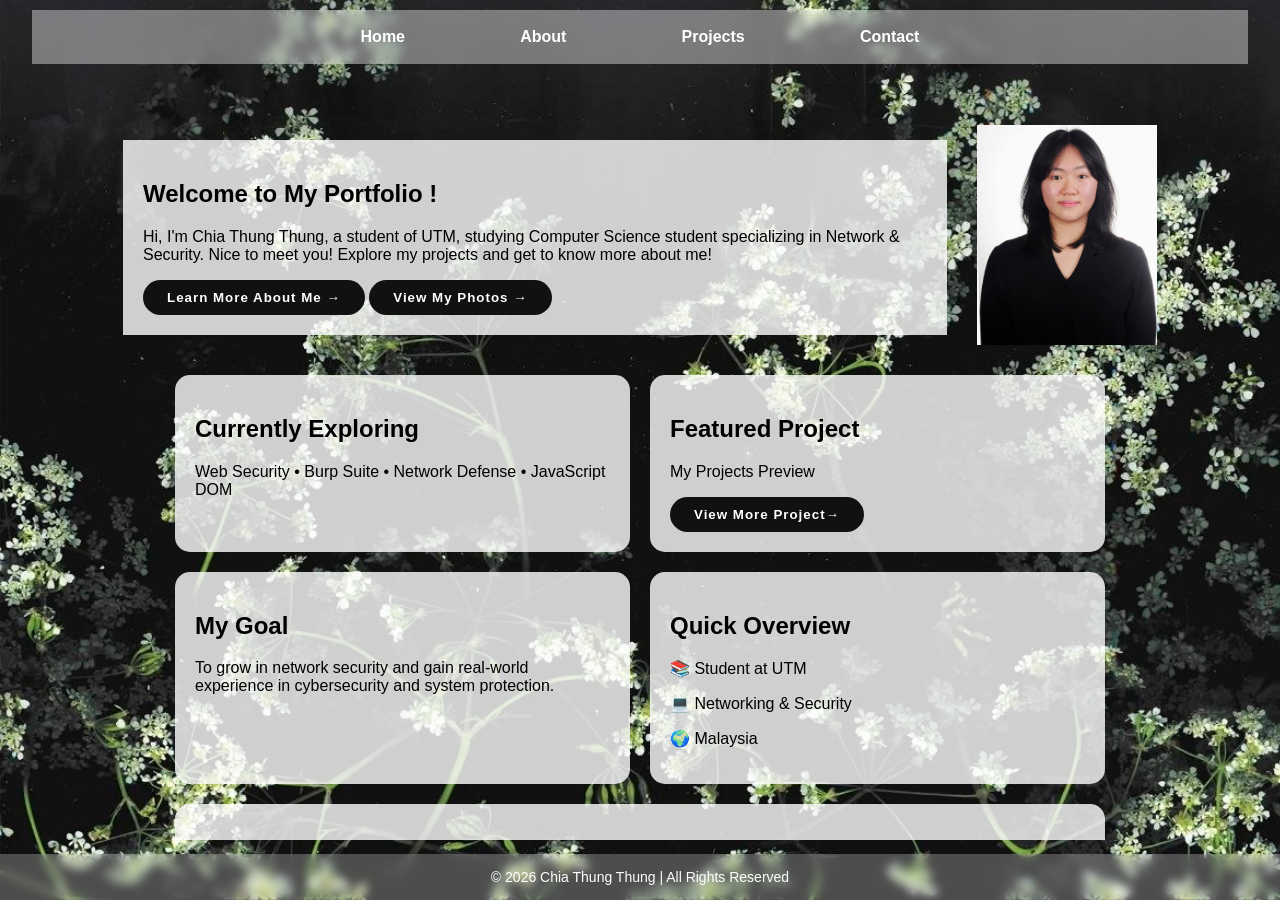
==== index.html @ 985e27f0 "Add files via upload" ====
<!DOCTYPE html>
<html lang="en">
<head>
    <meta name="viewport" content="width=device-width, initial-scale=1.0">
    <meta name="description" content="Personal portfolio website of Thung">
    <title>Thung Portfolio | Home</title>
    <link rel="stylesheet" href="css/style.css">
</head>

<body>
    <header>
        <nav>
            <div class="navbar">
                <a href="index.html">Home</a>
                <a href="aboutme.html">About</a>
                <a href="project.html">Projects</a>
                <a href="contact.html">Contact</a>
            </div>
        </nav>
    </header>

    <main>
        <div class="welcome-container">
            <section class="welcome">
                <h1>Welcome to My Portfolio !</h1>
                <p>Hi, I'm Chia Thung Thung, a student of UTM, 
                    studying Computer Science student specializing in Network & Security. 
                    Nice to meet you! 
                    Explore my projects and get to know more about me!
                </p>
                <button onclick="window.location.href='aboutme.html'">
                    Learn More About Me →
                </button>
                <button onclick="window.location.href='images.html'">
                    View My Photos →
                </button>
            </section>

            <div class="welcome-image">
                <img src="img/profile pic.jpg" alt="Chia Thung Thung Profile Image">
            </div>
        </div>

        <div class= "grid-container">
            <section class="card">
                <h2>Currently Exploring</h2>
                <p>Web Security • Burp Suite • Network Defense • JavaScript DOM</p>
            </section>

            <section class="card">
                <h2>Featured Project</h2>
                <p>My Projects Preview</p>
                <button onclick="window.location.href='project.html'">
                    View More Project→
                </button>
            </section>

            <section class="card">
                <h2>My Goal</h2>
                <p>To grow in network security and gain real-world experience in cybersecurity and system protection.</p>
            </section>

            <section class="card">
                <h2>Quick Overview</h2>
                <p>📚 Student at UTM</p>
                <p>💻 Networking & Security</p>
                <p>🌍 Malaysia</p>
            </section>
            
            <section class="card-skills">
                <h2>Skills and Language Snapshot</h2>
                <p>HTML • C++ • Java • MySQL • Linux • R • Packet Tracer </p>
            </section>

            <section class="card-button">
                <button onclick="window.location.href='aboutme.html'">About Me🙋</button>
                <button onclick="window.location.href='project.html'">View Projects💻</button>
                <button onclick="window.location.href='contact.html'">Contact📞</button>
            </section>
        </div>
    </main>

    <footer>
        <p>© 2026 Chia Thung Thung | All Rights Reserved</p>
    </footer>

</body>
</html>
---- css/style.css ----
body {
    background-image: url('../img/background2.jpg');
    background-size: cover;
    background-repeat: no-repeat;
    background-attachment: fixed;
    margin: 0;
    font-size: 16px;
    overflow: hidden; /* Prevents the body itself from scrolling */
    display: flex;
    flex-direction: column;
    height: 100vh; /* Forces body to occupy exactly 100% of the viewport height */
}

* {
    font-family:'Lucida Sans', 'Lucida Sans Regular', 'Lucida Grande', 'Lucida Sans Unicode', Geneva, Verdana, sans-serif;
    color: black;
    box-sizing: border-box; /* Helps manage padding and margins cleanly */
}

/* Navigation bar styling */
.navbar {
    background-color: rgba(255, 255, 255, 0.4); /* Slightly increased opacity */
    display: flex;              
    justify-content: center;    
    align-items: center;
    gap: 6vw; /* Reduced slightly from 8vw to prevent premature wrapping on medium screens */
    flex-wrap: nowrap; /* Prevents wrapping onto a second line */
    padding: 8px;
    position: fixed;
    top: 10px;
    left: 50%;
    transform: translateX(-50%);
    width: 95%;
    backdrop-filter: blur(5px);
    -webkit-backdrop-filter: blur(5px);
    font-family:'Lucida Sans', 'Lucida Sans Regular', 'Lucida Grande', 'Lucida Sans Unicode', Geneva, Verdana, sans-serif;
    z-index: 1000; /* Guarantees navbar stays on top */
}

/* Navigation links */
.navbar a {
    color: white;
    text-decoration: none;
    padding: 10px 1.5vw;
    font-weight: bold;
    transition: background-color 0.3s ease; 
    white-space: nowrap; /* Prevents words inside a link from breaking onto two lines */
}


/* Hover effect */
.navbar a:hover {
    background-color: rgba(255, 255, 255, 0.8); 
    border-radius: 5px;
    color: black;
}

/* Middle Content Scrolling Area */
main {
    margin-top: 80px; /* Leave clean vertical gap for the fixed header */
    margin-bottom: 60px; /* Leave clean vertical gap for the fixed footer */
    overflow-y: auto; /* Restricts vertical scrolling strictly inside the <main> block */
    padding: 20px;
    flex: 1; /* Automatically fills up the remaining screen height */
}

.welcome {
    background-color: rgba(255, 255, 255, 0.8); 
    margin: 20px auto;
    padding: 20px;
    width: 80%;
}

.welcome2 {
    background-color: rgba(255, 255, 255, 0.8); 
    margin: 20px auto;
    padding: 20px;
    width: 75%;
}

.grid-container {
    width: 75%;
    margin: auto;
    display: grid;
    grid-template-columns: repeat(2, 1fr);
    gap: 20px;
}

.card {
    background-color: rgba(255,255,255,0.8);
    padding: 20px;
    border-radius: 15px;
    transition: 0.3s;
}

.card:hover {
    transform: translateY(-10px);
    box-shadow: 0 8px 20px rgba(0,0,0,0.2);
}

.card-skills {
    grid-column: 1 / -1;
    background-color: rgba(255,255,255,0.8);
    padding: 20px;
    border-radius: 15px;
    transition: 0.3s;
}

.card-skills:hover {
    transform: translateY(-10px);
    box-shadow: 0 8px 20px rgba(0,0,0,0.2);
}

.card-button {
    grid-column: 1 / -1;
    background-color: rgba(255,255,255,0.8);
    padding: 20px;
    border-radius: 15px;
    display: flex;
    justify-content: center;
    gap: 20px;
}

button {
    background: #111;
    color: white;
    border: 2px solid transparent;
    padding: 8px 22px;
    border-radius: 30px;
    font-weight: bold;
    letter-spacing: 1px;
    cursor: pointer;
    transition: 0.3s;
}

button:hover {
    background: transparent;
    color: black;
    border: 2px solid black;
    transform: scale(1.05);
}

.result-table {
  width: 100%;
  border-collapse: collapse;
  margin-top: 10px;
}

.result-table th {
  background-color: #0f172a;
  color: white;
  padding: 10px;
  text-align: left;
}

.result-table td {
  padding: 10px;
  border-bottom: 1px solid #ddd;
}

.result-table tr:hover {
  background-color: #f5f5f5;
}

.welcome3 {
  background-color: rgba(255, 255, 255, 0.8); 
  margin: 20px auto;
  padding: 20px;
  width: 75%;
  font-family: Arial, sans-serif;
}

.tech-stack h2 {
  margin-bottom: 10px;
}

.tech-stack h3 {
  margin-top: 20px;
  margin-bottom: 10px;
}

.badges {
  display: flex;
  flex-wrap: wrap;
  gap: 10px;
}

/* Fixed Footer styling */
footer {
    background-color: rgba(255, 255, 255, 0.255);
    text-align: center;
    padding: 15px;
    width: 100%;
    position: fixed;
    bottom: 0;
    left: 0;
    backdrop-filter: blur(5px);
    -webkit-backdrop-filter: blur(5px);
    z-index: 1000; /* Guarantees footer stays on top */
}

footer p {
    margin: 0;
    color: white;
    font-size: 14px;
}

/* 1. Responsiveness for smaller viewport widths (Mobile & Tablet) */
@media (max-width: 768px) {
    .grid-container {
        grid-template-columns: 1fr; /* Drops to a single-column layout */
        width: 80%;
    }
    .welcome, .welcome2, .welcome3 {
        width: 90%;
    }
}

/* 2. Direct Contact Details & Links */
.contact-details {
    margin-top: 15px;
    display: flex;
    flex-direction: column;
    gap: 12px;
}

.contact-link {
    color: #00599C; /* Uses your custom styling blue accent */
    text-decoration: underline;
    font-weight: bold;
    transition: color 0.3s ease;
}

.contact-link:hover {
    color: #111;
}

.profile-badges {
    display: flex;
    flex-wrap: wrap;
    gap: 10px;
    margin-top: 15px;
}

.badge-link {
    transition: transform 0.2s ease;
}

.badge-link:hover {
    transform: scale(1.05); /* Scales the badge up slightly on hover */
}

/* 3. Form Layout Styles */
.contact-form {
    display: flex;
    flex-direction: column;
    gap: 15px;
}

.form-group {
    display: flex;
    flex-direction: column;
    gap: 6px;
}

.form-group label {
    font-weight: bold;
    font-size: 14px;
    color: #111;
    text-align: left;
}

.form-group input, 
.form-group textarea {
    width: 100%;
    padding: 10px 15px;
    border: 1px solid rgba(0, 0, 0, 0.2);
    border-radius: 8px;
    background-color: rgba(255, 255, 255, 0.9);
    font-family: inherit;
    font-size: 14px;
    color: black;
    transition: all 0.3s ease;
}

/* 4. Active input styling on highlight */
.form-group input:focus, 
.form-group textarea:focus {
    outline: none;
    border-color: #111;
    background-color: #fff;
    box-shadow: 0 0 8px rgba(0, 0, 0, 0.15);
}

/* 5. Natural sizing for the form submission button */
.submit-btn {
    align-self: flex-start;
    margin-top: 10px;
}

.project-card {
    background-color: rgba(255, 255, 255, 0.8);
    padding: 25px;
    border-radius: 15px;
    transition: 0.3s;
}

.project-card:hover {
    transform: translateY(-10px);
    box-shadow: 0 8px 20px rgba(0, 0, 0, 0.2);
}

.project-card h2 {
    margin-top: 0;
    margin-bottom: 8px;
}

.project-card h3 {
    margin: 12px 0 6px 0;
    font-size: 14px;
    color: rgba(0, 0, 0, 0.6);
}

.project-card p {
    line-height: 1.6;
}

.lang-badge {
    display: inline-block;
    background: rgba(0, 0, 0, 0.08);
    padding: 3px 10px;
    border-radius: 20px;
    font-size: 13px;
    margin-right: 4px;
}

.project-links {
    margin-top: 15px;
    display: flex;
    gap: 12px;
}

.project-links button {
    font-size: 13px;
    padding: 6px 16px;
}


.gallery-grid {
    width: 75%;
    margin: 20px auto;
    display: grid;
    grid-template-columns: repeat(auto-fill, minmax(250px, 1fr));
    gap: 20px;
}

.gallery-item {
    background-color: rgba(255, 255, 255, 0.8);
    padding: 12px;
    border-radius: 15px;
    text-align: center;
    transition: 0.3s ease;
    cursor: pointer;
}

.gallery-item:hover {
    transform: translateY(-8px) scale(1.03);
    box-shadow: 0 10px 20px rgba(0, 0, 0, 0.2);
    background-color: rgba(255, 255, 255, 1);
}

/* VERTICAL IMAGE STYLE */
.gallery-item img {
    width: 100%;
    height: 350px;        /* Tall box for portrait look */
    object-fit: cover;    /* Crops to fit without distortion */
    border-radius: 10px;
    display: block;
}

.gallery-caption {
    margin-top: 10px;
    font-size: 14px;
    font-weight: bold;
    color: #111;
}

/* Split Layout for Welcome Area */
.welcome-container {
    margin: 10px auto;
    padding: 10px;
    width: 85%;
    display: flex;
    align-items: center;
    justify-content: space-between;
    gap: 30px;
}

.welcome-text {
    flex: 1;
    text-align: left;
}

.welcome-text h1 {
    margin-top: 0;
    font-size: 2.2rem;
}

.welcome-text p {
    line-height: 1.6;
    margin-bottom: 20px;
}

.welcome-buttons {
    display: flex;
    gap: 15px;
    flex-wrap: wrap;
}

/* Profile Image Styling */
.welcome-image {
    flex-shrink: 0;
}

.welcome-image img {
    width: 180px;
    height: 220px;
    object-fit: cover;
}

/* Featured Project layout expansion */
.card-featured {
    grid-column: 1 / -1; /* Makes it span across both columns */
    background-color: rgba(255, 255, 255, 0.8);
    padding: 25px;
    border-radius: 15px;
    text-align: center;
    transition: 0.3s;
}

.card-featured:hover {
    transform: translateY(-5px);
    box-shadow: 0 8px 20px rgba(0,0,0,0.2);
}

.overview-list {
    text-align: left;
    display: inline-block;
}

.overview-list p {
    margin: 8px 0;
}

/* Mobile Responsiveness Rules for Split Welcome View */
@media (max-width: 768px) {
    .welcome-container {
        flex-direction: column-reverse; /* Puts image on top on small mobile screens */
        text-align: center;
        width: 80%;
        gap: 20px;
    }
    
    .welcome-text {
        text-align: center;
    }

    .welcome-buttons {
        justify-content: center;
    }
    
    .welcome-image img {
        width: 140px;
        height: 180px;
    }
}
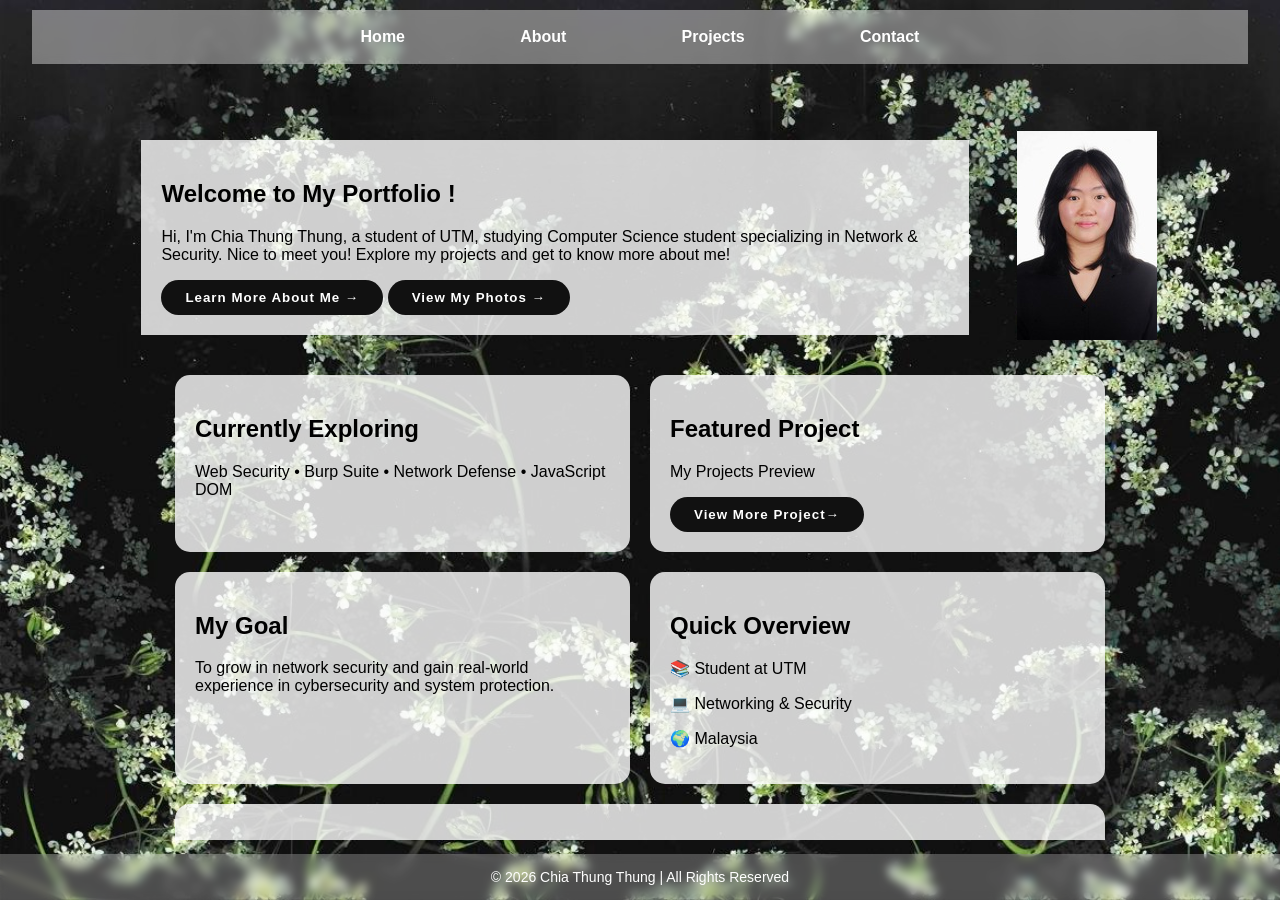
==== commit a24133d2: "Add files via upload" ====
--- a/index.html
+++ b/index.html
@@ -1,6 +1,7 @@
 <!DOCTYPE html>
 <html lang="en">
 <head>
+    <meta charset="UTF-8">
     <meta name="viewport" content="width=device-width, initial-scale=1.0">
     <meta name="description" content="Personal portfolio website of Thung">
     <title>Thung Portfolio | Home</title>
@@ -37,7 +38,7 @@
             </section>
 
             <div class="welcome-image">
-                <img src="img/profile pic.jpg" alt="Chia Thung Thung Profile Image">
+                <img src="img/profile pic.jpg" alt="Chia Thung Thung Profile Image" width="140" height="209">
             </div>
         </div>
 
--- a/css/style.css
+++ b/css/style.css
@@ -5,26 +5,25 @@
     background-attachment: fixed;
     margin: 0;
     font-size: 16px;
-    overflow: hidden; /* Prevents the body itself from scrolling */
+    overflow: hidden;
     display: flex;
     flex-direction: column;
-    height: 100vh; /* Forces body to occupy exactly 100% of the viewport height */
+    height: 100vh; 
 }
 
 * {
     font-family:'Lucida Sans', 'Lucida Sans Regular', 'Lucida Grande', 'Lucida Sans Unicode', Geneva, Verdana, sans-serif;
     color: black;
-    box-sizing: border-box; /* Helps manage padding and margins cleanly */
-}
-
-/* Navigation bar styling */
+    box-sizing: border-box; 
+}
+
 .navbar {
-    background-color: rgba(255, 255, 255, 0.4); /* Slightly increased opacity */
+    background-color: rgba(255, 255, 255, 0.4); 
     display: flex;              
     justify-content: center;    
     align-items: center;
-    gap: 6vw; /* Reduced slightly from 8vw to prevent premature wrapping on medium screens */
-    flex-wrap: nowrap; /* Prevents wrapping onto a second line */
+    gap: 6vw;
+    flex-wrap: nowrap; 
     padding: 8px;
     position: fixed;
     top: 10px;
@@ -33,159 +32,31 @@
     width: 95%;
     backdrop-filter: blur(5px);
     -webkit-backdrop-filter: blur(5px);
-    font-family:'Lucida Sans', 'Lucida Sans Regular', 'Lucida Grande', 'Lucida Sans Unicode', Geneva, Verdana, sans-serif;
-    z-index: 1000; /* Guarantees navbar stays on top */
-}
-
-/* Navigation links */
+    z-index: 1000;
+}
+
 .navbar a {
     color: white;
     text-decoration: none;
     padding: 10px 1.5vw;
     font-weight: bold;
     transition: background-color 0.3s ease; 
-    white-space: nowrap; /* Prevents words inside a link from breaking onto two lines */
-}
-
-
-/* Hover effect */
+}
+
 .navbar a:hover {
     background-color: rgba(255, 255, 255, 0.8); 
     border-radius: 5px;
     color: black;
 }
 
-/* Middle Content Scrolling Area */
 main {
-    margin-top: 80px; /* Leave clean vertical gap for the fixed header */
-    margin-bottom: 60px; /* Leave clean vertical gap for the fixed footer */
-    overflow-y: auto; /* Restricts vertical scrolling strictly inside the <main> block */
+    margin-top: 80px; 
+    margin-bottom: 60px; 
+    overflow-y: auto; 
     padding: 20px;
-    flex: 1; /* Automatically fills up the remaining screen height */
-}
-
-.welcome {
-    background-color: rgba(255, 255, 255, 0.8); 
-    margin: 20px auto;
-    padding: 20px;
-    width: 80%;
-}
-
-.welcome2 {
-    background-color: rgba(255, 255, 255, 0.8); 
-    margin: 20px auto;
-    padding: 20px;
-    width: 75%;
-}
-
-.grid-container {
-    width: 75%;
-    margin: auto;
-    display: grid;
-    grid-template-columns: repeat(2, 1fr);
-    gap: 20px;
-}
-
-.card {
-    background-color: rgba(255,255,255,0.8);
-    padding: 20px;
-    border-radius: 15px;
-    transition: 0.3s;
-}
-
-.card:hover {
-    transform: translateY(-10px);
-    box-shadow: 0 8px 20px rgba(0,0,0,0.2);
-}
-
-.card-skills {
-    grid-column: 1 / -1;
-    background-color: rgba(255,255,255,0.8);
-    padding: 20px;
-    border-radius: 15px;
-    transition: 0.3s;
-}
-
-.card-skills:hover {
-    transform: translateY(-10px);
-    box-shadow: 0 8px 20px rgba(0,0,0,0.2);
-}
-
-.card-button {
-    grid-column: 1 / -1;
-    background-color: rgba(255,255,255,0.8);
-    padding: 20px;
-    border-radius: 15px;
-    display: flex;
-    justify-content: center;
-    gap: 20px;
-}
-
-button {
-    background: #111;
-    color: white;
-    border: 2px solid transparent;
-    padding: 8px 22px;
-    border-radius: 30px;
-    font-weight: bold;
-    letter-spacing: 1px;
-    cursor: pointer;
-    transition: 0.3s;
-}
-
-button:hover {
-    background: transparent;
-    color: black;
-    border: 2px solid black;
-    transform: scale(1.05);
-}
-
-.result-table {
-  width: 100%;
-  border-collapse: collapse;
-  margin-top: 10px;
-}
-
-.result-table th {
-  background-color: #0f172a;
-  color: white;
-  padding: 10px;
-  text-align: left;
-}
-
-.result-table td {
-  padding: 10px;
-  border-bottom: 1px solid #ddd;
-}
-
-.result-table tr:hover {
-  background-color: #f5f5f5;
-}
-
-.welcome3 {
-  background-color: rgba(255, 255, 255, 0.8); 
-  margin: 20px auto;
-  padding: 20px;
-  width: 75%;
-  font-family: Arial, sans-serif;
-}
-
-.tech-stack h2 {
-  margin-bottom: 10px;
-}
-
-.tech-stack h3 {
-  margin-top: 20px;
-  margin-bottom: 10px;
-}
-
-.badges {
-  display: flex;
-  flex-wrap: wrap;
-  gap: 10px;
-}
-
-/* Fixed Footer styling */
+    flex: 1; 
+}
+
 footer {
     background-color: rgba(255, 255, 255, 0.255);
     text-align: center;
@@ -196,7 +67,7 @@
     left: 0;
     backdrop-filter: blur(5px);
     -webkit-backdrop-filter: blur(5px);
-    z-index: 1000; /* Guarantees footer stays on top */
+    z-index: 1000; 
 }
 
 footer p {
@@ -205,18 +76,152 @@
     font-size: 14px;
 }
 
-/* 1. Responsiveness for smaller viewport widths (Mobile & Tablet) */
-@media (max-width: 768px) {
-    .grid-container {
-        grid-template-columns: 1fr; /* Drops to a single-column layout */
-        width: 80%;
-    }
-    .welcome, .welcome2, .welcome3 {
-        width: 90%;
-    }
-}
-
-/* 2. Direct Contact Details & Links */
+.welcome, .welcome2, .welcome3 {
+    background-color: rgba(255, 255, 255, 0.8); 
+    margin: 20px auto;
+    padding: 20px;
+}
+
+.welcome { width: 80%; }
+.welcome2 { width: 75%; }
+.welcome3 { 
+    width: 75%; 
+    font-family: Arial, sans-serif;
+}
+
+.welcome-container {
+    margin: 10px auto;
+    padding: 10px;
+    width: 85%;
+    display: flex;
+    align-items: center;
+    justify-content: space-between;
+    gap: 30px;
+}
+
+.welcome-buttons {
+    display: flex;
+    gap: 15px;
+    flex-wrap: wrap;
+}
+
+.welcome-image {
+    flex-shrink: 0;
+}
+
+.welcome-image img {
+    object-fit: cover;
+}
+
+.grid-container {
+    width: 75%;
+    margin: auto;
+    display: grid;
+    grid-template-columns: repeat(2, 1fr);
+    gap: 20px;
+}
+
+.card, .card-skills, .project-card {
+    background-color: rgba(255, 255, 255, 0.8);
+    padding: 20px;
+    border-radius: 15px;
+    transition: 0.3s;
+}
+
+.card:hover, .card-skills:hover, .project-card:hover {
+    transform: translateY(-10px);
+    box-shadow: 0 8px 20px rgba(0, 0, 0, 0.2);
+}
+
+.card-skills, .card-button{
+    grid-column: 1 / -1;
+}
+
+.card-button {
+    background-color: rgba(255,255,255,0.8);
+    padding: 20px;
+    border-radius: 15px;
+    display: flex;
+    justify-content: center;
+    gap: 20px;
+}
+
+.project-card {
+    padding: 25px;
+}
+
+.project-card h2 {
+    margin-top: 0;
+    margin-bottom: 8px;
+}
+
+.project-card h3 {
+    margin: 12px 0 6px 0;
+    font-size: 14px;
+    color: rgba(0, 0, 0, 0.6);
+}
+
+.project-card p {
+    line-height: 1.6;
+}
+.project-links {
+    margin-top: 15px;
+    display: flex;
+    gap: 12px;
+}
+
+.project-links button {
+    font-size: 13px;
+    padding: 6px 16px;
+}
+
+button {
+    background: #111;
+    color: white;
+    border: 2px solid transparent;
+    padding: 8px 22px;
+    border-radius: 30px;
+    font-weight: bold;
+    letter-spacing: 1px;
+    cursor: pointer;
+    transition: 0.3s;
+}
+
+button:hover {
+    background: transparent;
+    color: black;
+    border: 2px solid black;
+    transform: scale(1.05);
+}
+
+.result-table {
+  width: 100%;
+  border-collapse: collapse;
+  margin-top: 10px;
+}
+
+.result-table th {
+  background-color: #0f172a;
+  color: white;
+  padding: 10px;
+  text-align: left;
+}
+
+.result-table td {
+  padding: 10px;
+  border-bottom: 1px solid #ddd;
+}
+
+.result-table tr:hover {
+  background-color: #f5f5f5;
+}
+
+.badges {
+  display: flex;
+  flex-wrap: wrap;
+  gap: 10px;
+}
+
 .contact-details {
     margin-top: 15px;
     display: flex;
@@ -225,7 +230,7 @@
 }
 
 .contact-link {
-    color: #00599C; /* Uses your custom styling blue accent */
+    color: #00599C; 
     text-decoration: underline;
     font-weight: bold;
     transition: color 0.3s ease;
@@ -247,10 +252,9 @@
 }
 
 .badge-link:hover {
-    transform: scale(1.05); /* Scales the badge up slightly on hover */
-}
-
-/* 3. Form Layout Styles */
+    transform: scale(1.05); 
+}
+
 .contact-form {
     display: flex;
     flex-direction: column;
@@ -283,7 +287,6 @@
     transition: all 0.3s ease;
 }
 
-/* 4. Active input styling on highlight */
 .form-group input:focus, 
 .form-group textarea:focus {
     outline: none;
@@ -292,37 +295,9 @@
     box-shadow: 0 0 8px rgba(0, 0, 0, 0.15);
 }
 
-/* 5. Natural sizing for the form submission button */
 .submit-btn {
     align-self: flex-start;
     margin-top: 10px;
-}
-
-.project-card {
-    background-color: rgba(255, 255, 255, 0.8);
-    padding: 25px;
-    border-radius: 15px;
-    transition: 0.3s;
-}
-
-.project-card:hover {
-    transform: translateY(-10px);
-    box-shadow: 0 8px 20px rgba(0, 0, 0, 0.2);
-}
-
-.project-card h2 {
-    margin-top: 0;
-    margin-bottom: 8px;
-}
-
-.project-card h3 {
-    margin: 12px 0 6px 0;
-    font-size: 14px;
-    color: rgba(0, 0, 0, 0.6);
-}
-
-.project-card p {
-    line-height: 1.6;
 }
 
 .lang-badge {
@@ -334,18 +309,6 @@
     margin-right: 4px;
 }
 
-.project-links {
-    margin-top: 15px;
-    display: flex;
-    gap: 12px;
-}
-
-.project-links button {
-    font-size: 13px;
-    padding: 6px 16px;
-}
-
-
 .gallery-grid {
     width: 75%;
     margin: 20px auto;
@@ -369,11 +332,10 @@
     background-color: rgba(255, 255, 255, 1);
 }
 
-/* VERTICAL IMAGE STYLE */
 .gallery-item img {
     width: 100%;
-    height: 350px;        /* Tall box for portrait look */
-    object-fit: cover;    /* Crops to fit without distortion */
+    height: 350px;   
+    object-fit: cover; 
     border-radius: 10px;
     display: block;
 }
@@ -382,80 +344,11 @@
     margin-top: 10px;
     font-size: 14px;
     font-weight: bold;
-    color: #111;
-}
-
-/* Split Layout for Welcome Area */
-.welcome-container {
-    margin: 10px auto;
-    padding: 10px;
-    width: 85%;
-    display: flex;
-    align-items: center;
-    justify-content: space-between;
-    gap: 30px;
-}
-
-.welcome-text {
-    flex: 1;
-    text-align: left;
-}
-
-.welcome-text h1 {
-    margin-top: 0;
-    font-size: 2.2rem;
-}
-
-.welcome-text p {
-    line-height: 1.6;
-    margin-bottom: 20px;
-}
-
-.welcome-buttons {
-    display: flex;
-    gap: 15px;
-    flex-wrap: wrap;
-}
-
-/* Profile Image Styling */
-.welcome-image {
-    flex-shrink: 0;
-}
-
-.welcome-image img {
-    width: 180px;
-    height: 220px;
-    object-fit: cover;
-}
-
-/* Featured Project layout expansion */
-.card-featured {
-    grid-column: 1 / -1; /* Makes it span across both columns */
-    background-color: rgba(255, 255, 255, 0.8);
-    padding: 25px;
-    border-radius: 15px;
-    text-align: center;
-    transition: 0.3s;
-}
-
-.card-featured:hover {
-    transform: translateY(-5px);
-    box-shadow: 0 8px 20px rgba(0,0,0,0.2);
-}
-
-.overview-list {
-    text-align: left;
-    display: inline-block;
-}
-
-.overview-list p {
-    margin: 8px 0;
-}
-
-/* Mobile Responsiveness Rules for Split Welcome View */
+}
+
 @media (max-width: 768px) {
     .welcome-container {
-        flex-direction: column-reverse; /* Puts image on top on small mobile screens */
+        flex-direction: column-reverse; 
         text-align: center;
         width: 80%;
         gap: 20px;
@@ -470,7 +363,17 @@
     }
     
     .welcome-image img {
-        width: 140px;
-        height: 180px;
+        width: 100px;
+        height: 169px;
+    }
+}
+
+@media (max-width: 768px) {
+    .grid-container {
+        grid-template-columns: 1fr; 
+        width: 80%;
+    }
+    .welcome, .welcome2, .welcome3 {
+        width: 90%;
     }
 }
